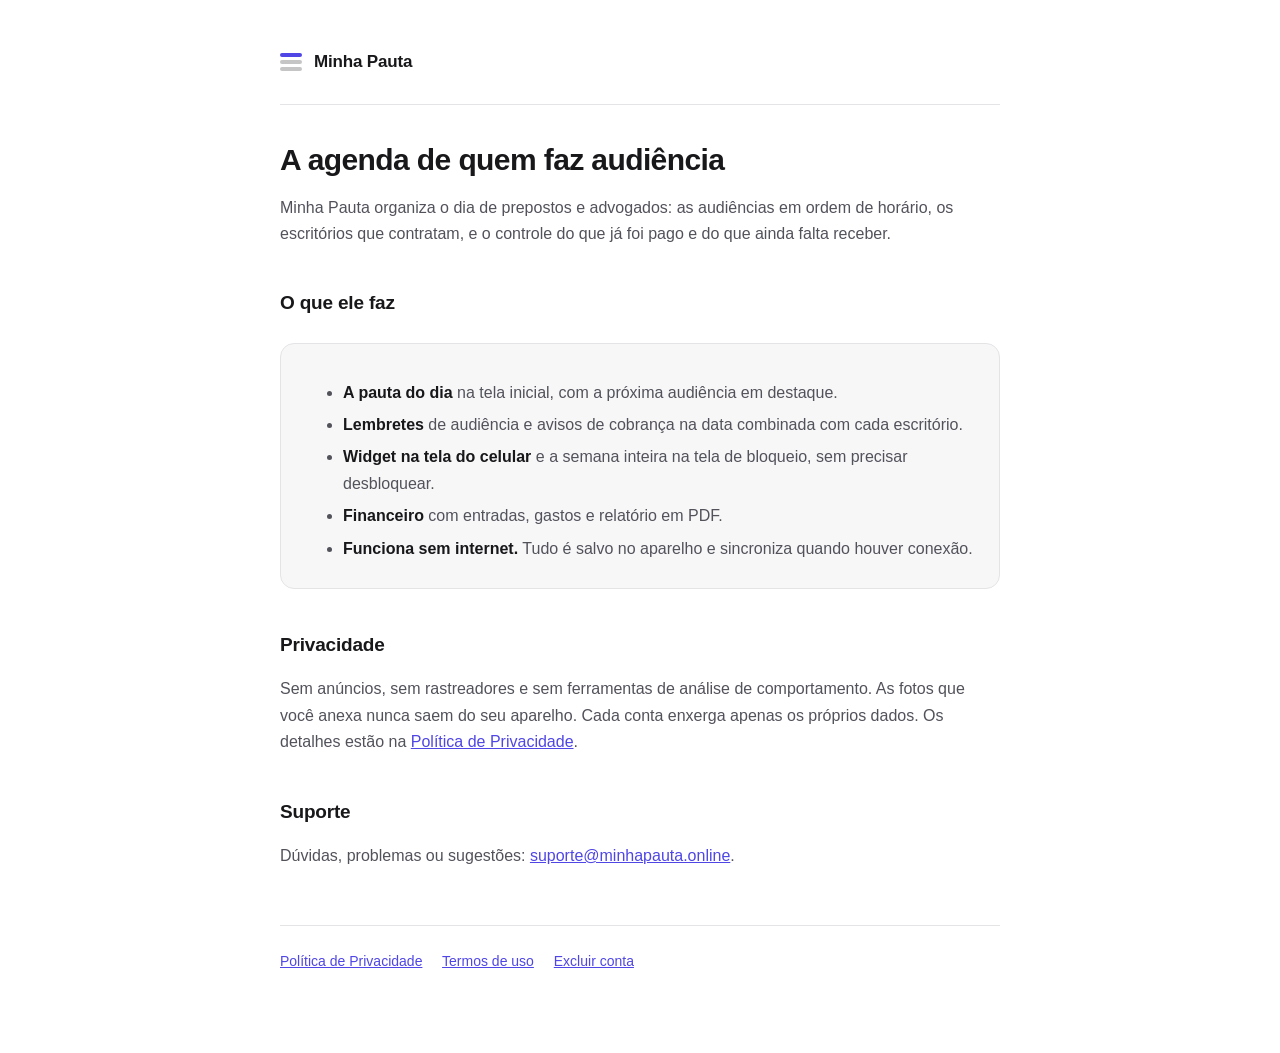
==== index.html @ 0e904e66 "Publica as páginas exigidas pela Google Play Política de privacidade, termos de uso e a página de pe" ====
<!doctype html>
<html lang="pt-BR">
<head>
<meta charset="utf-8">
<meta name="viewport" content="width=device-width, initial-scale=1">
<title>Minha Pauta — a agenda de quem faz audiência</title>
<meta name="description" content="Agenda para prepostos e advogados: audiências do dia, escritórios contratantes, controle do que foi pago e do que falta receber.">
<link rel="stylesheet" href="estilo.css">
</head>
<body>
<div class="pagina">

<header class="marca">
  <span class="simbolo" aria-hidden="true">
    <span class="ativa"></span><span></span><span></span>
  </span>
  <span class="nome">Minha Pauta</span>
</header>

<h1>A agenda de quem faz audiência</h1>
<p>
  Minha Pauta organiza o dia de prepostos e advogados: as audiências em
  ordem de horário, os escritórios que contratam, e o controle do que já
  foi pago e do que ainda falta receber.
</p>

<h2>O que ele faz</h2>
<div class="cartao">
  <ul>
    <li>
      <strong>A pauta do dia</strong> na tela inicial, com a próxima
      audiência em destaque.
    </li>
    <li>
      <strong>Lembretes</strong> de audiência e avisos de cobrança na
      data combinada com cada escritório.
    </li>
    <li>
      <strong>Widget na tela do celular</strong> e a semana inteira na
      tela de bloqueio, sem precisar desbloquear.
    </li>
    <li>
      <strong>Financeiro</strong> com entradas, gastos e relatório em
      PDF.
    </li>
    <li>
      <strong>Funciona sem internet.</strong> Tudo é salvo no aparelho e
      sincroniza quando houver conexão.
    </li>
  </ul>
</div>

<h2>Privacidade</h2>
<p>
  Sem anúncios, sem rastreadores e sem ferramentas de análise de
  comportamento. As fotos que você anexa nunca saem do seu aparelho.
  Cada conta enxerga apenas os próprios dados. Os detalhes estão na
  <a href="privacidade.html">Política de Privacidade</a>.
</p>

<h2>Suporte</h2>
<p>
  Dúvidas, problemas ou sugestões:
  <a href="mailto:suporte@minhapauta.online">suporte@minhapauta.online</a>.
</p>

<footer>
  <a href="privacidade.html">Política de Privacidade</a>
  <a href="termos.html">Termos de uso</a>
  <a href="excluir-conta.html">Excluir conta</a>
</footer>

</div>
</body>
</html>
---- estilo.css ----
/* Identidade visual das páginas públicas de Minha Pauta.
   Mesma lógica do app: preto e branco com um acento, tipografia do
   sistema, e tudo legível no claro e no escuro. */

:root {
  --fundo: #ffffff;
  --superficie: #f7f7f8;
  --borda: #e4e4e7;
  --texto: #18181b;
  --texto-suave: #52525b;
  --acento: #4f46e5;
  --aviso-fundo: #fef3c7;
  --aviso-borda: #fcd34d;
  --aviso-texto: #713f12;
}

@media (prefers-color-scheme: dark) {
  :root {
    --fundo: #0a0a0b;
    --superficie: #141416;
    --borda: #27272a;
    --texto: #fafafa;
    --texto-suave: #a1a1aa;
    --acento: #818cf8;
    --aviso-fundo: #2a2113;
    --aviso-borda: #5a4620;
    --aviso-texto: #fde68a;
  }
}

* {
  box-sizing: border-box;
}

body {
  margin: 0;
  padding: 0 20px;
  background: var(--fundo);
  color: var(--texto);
  font-family: -apple-system, BlinkMacSystemFont, "Segoe UI", Roboto,
    "Helvetica Neue", Arial, sans-serif;
  font-size: 16px;
  line-height: 1.65;
  -webkit-font-smoothing: antialiased;
}

.pagina {
  max-width: 720px;
  margin: 0 auto;
  padding-block: 48px 80px;
}

header.marca {
  display: flex;
  align-items: center;
  gap: 12px;
  padding-bottom: 28px;
  margin-bottom: 36px;
  border-bottom: 1px solid var(--borda);
}

.marca .simbolo {
  display: flex;
  flex-direction: column;
  gap: 3px;
  width: 22px;
}

.marca .simbolo span {
  display: block;
  height: 4px;
  border-radius: 2px;
  background: var(--texto);
  opacity: 0.25;
}

.marca .simbolo span.ativa {
  opacity: 1;
  background: var(--acento);
}

.marca .nome {
  font-weight: 700;
  font-size: 17px;
  letter-spacing: -0.01em;
}

h1 {
  font-size: 30px;
  line-height: 1.25;
  letter-spacing: -0.02em;
  margin: 0 0 8px;
}

h2 {
  font-size: 19px;
  letter-spacing: -0.01em;
  margin: 40px 0 12px;
}

h3 {
  font-size: 16px;
  margin: 26px 0 8px;
}

p,
li {
  color: var(--texto-suave);
}

li {
  margin-bottom: 6px;
}

strong {
  color: var(--texto);
  font-weight: 600;
}

a {
  color: var(--acento);
}

.data {
  font-size: 14px;
  color: var(--texto-suave);
  margin-bottom: 36px;
}

.cartao {
  background: var(--superficie);
  border: 1px solid var(--borda);
  border-radius: 14px;
  padding: 20px 22px;
  margin: 24px 0;
}

.cartao p:last-child,
.cartao ul:last-child {
  margin-bottom: 0;
}

.cartao p:first-child,
.cartao h3:first-child {
  margin-top: 0;
}

.aviso {
  background: var(--aviso-fundo);
  border: 1px solid var(--aviso-borda);
  border-radius: 14px;
  padding: 16px 20px;
  margin: 24px 0;
}

.aviso p {
  color: var(--aviso-texto);
  margin: 0;
}

table {
  width: 100%;
  border-collapse: collapse;
  margin: 20px 0;
  font-size: 15px;
}

.rolagem {
  overflow-x: auto;
}

th,
td {
  text-align: left;
  padding: 11px 12px;
  border-bottom: 1px solid var(--borda);
  vertical-align: top;
}

th {
  font-weight: 600;
  color: var(--texto);
  font-size: 13px;
  text-transform: uppercase;
  letter-spacing: 0.06em;
}

td {
  color: var(--texto-suave);
}

ol.passos {
  counter-reset: passo;
  list-style: none;
  padding-left: 0;
}

ol.passos li {
  counter-increment: passo;
  position: relative;
  padding-left: 40px;
  margin-bottom: 14px;
}

ol.passos li::before {
  content: counter(passo);
  position: absolute;
  left: 0;
  top: 1px;
  width: 26px;
  height: 26px;
  border-radius: 50%;
  background: var(--texto);
  color: var(--fundo);
  font-size: 13px;
  font-weight: 700;
  display: flex;
  align-items: center;
  justify-content: center;
}

footer {
  margin-top: 56px;
  padding-top: 24px;
  border-top: 1px solid var(--borda);
  font-size: 14px;
  color: var(--texto-suave);
}

footer a {
  margin-right: 16px;
  white-space: nowrap;
}

@media (max-width: 520px) {
  h1 {
    font-size: 25px;
  }
  .pagina {
    padding-block: 32px 60px;
  }
}
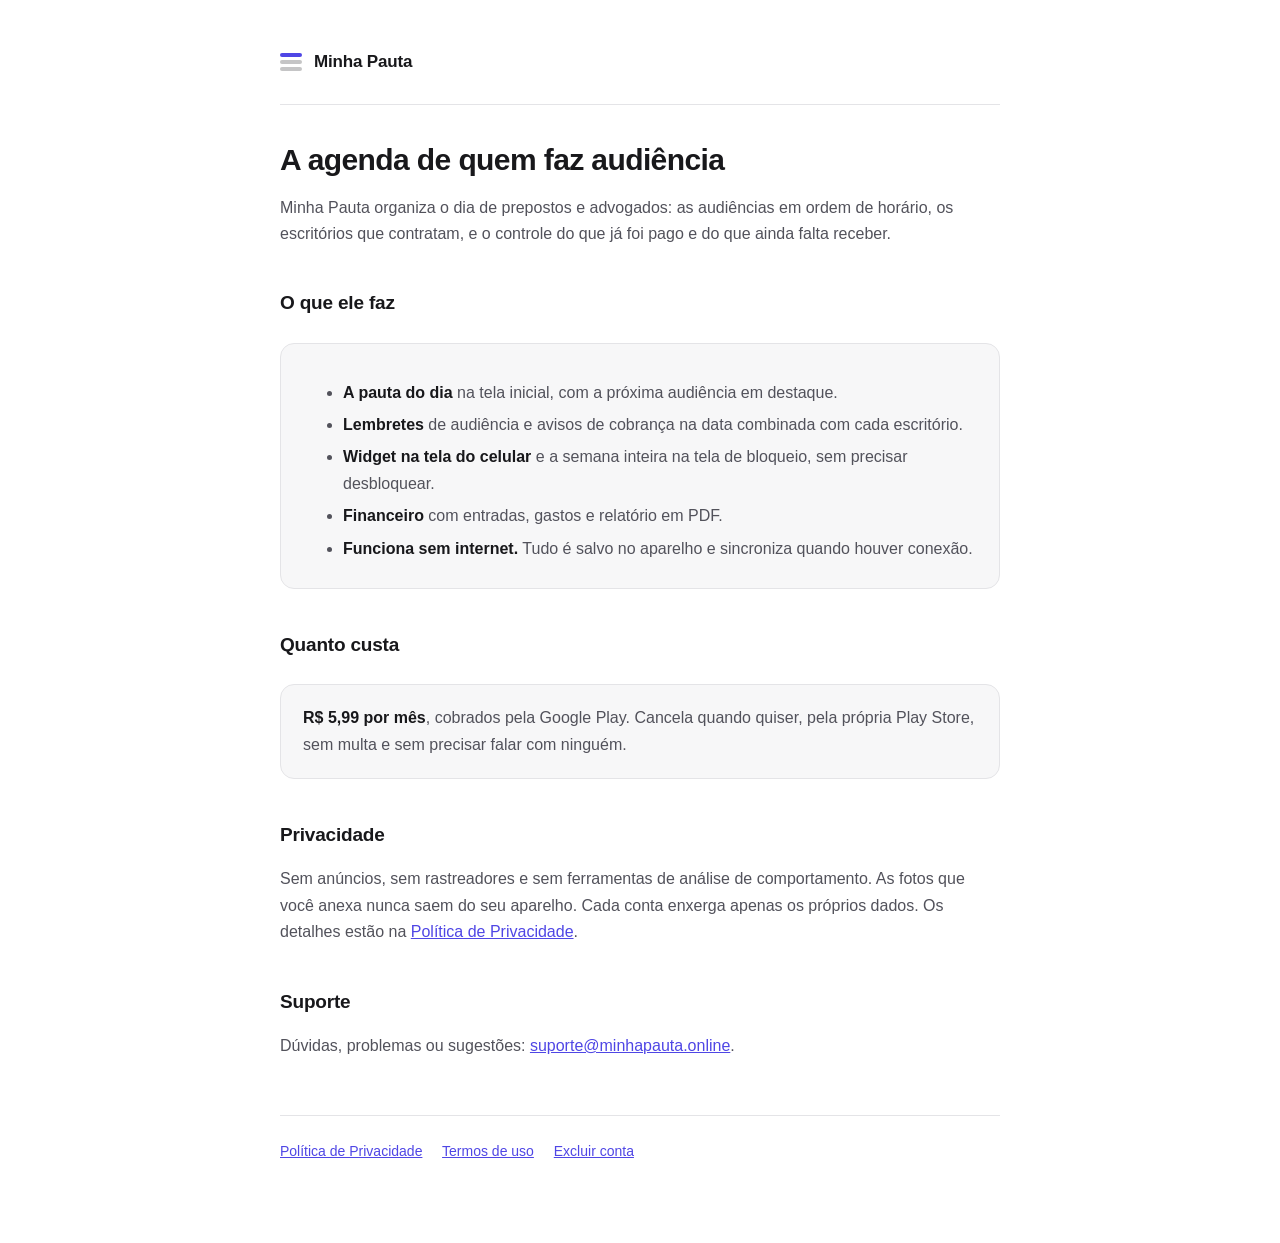
==== commit e9f3d02a: "Documenta a assinatura mensal de R$ 5,99 Os termos ganham as cláusulas que uma assinatura exige e qu" ====
--- a/index.html
+++ b/index.html
@@ -50,6 +50,15 @@
   </ul>
 </div>
 
+<h2>Quanto custa</h2>
+<div class="cartao">
+  <p>
+    <strong>R$ 5,99 por mês</strong>, cobrados pela Google Play. Cancela
+    quando quiser, pela própria Play Store, sem multa e sem precisar
+    falar com ninguém.
+  </p>
+</div>
+
 <h2>Privacidade</h2>
 <p>
   Sem anúncios, sem rastreadores e sem ferramentas de análise de
